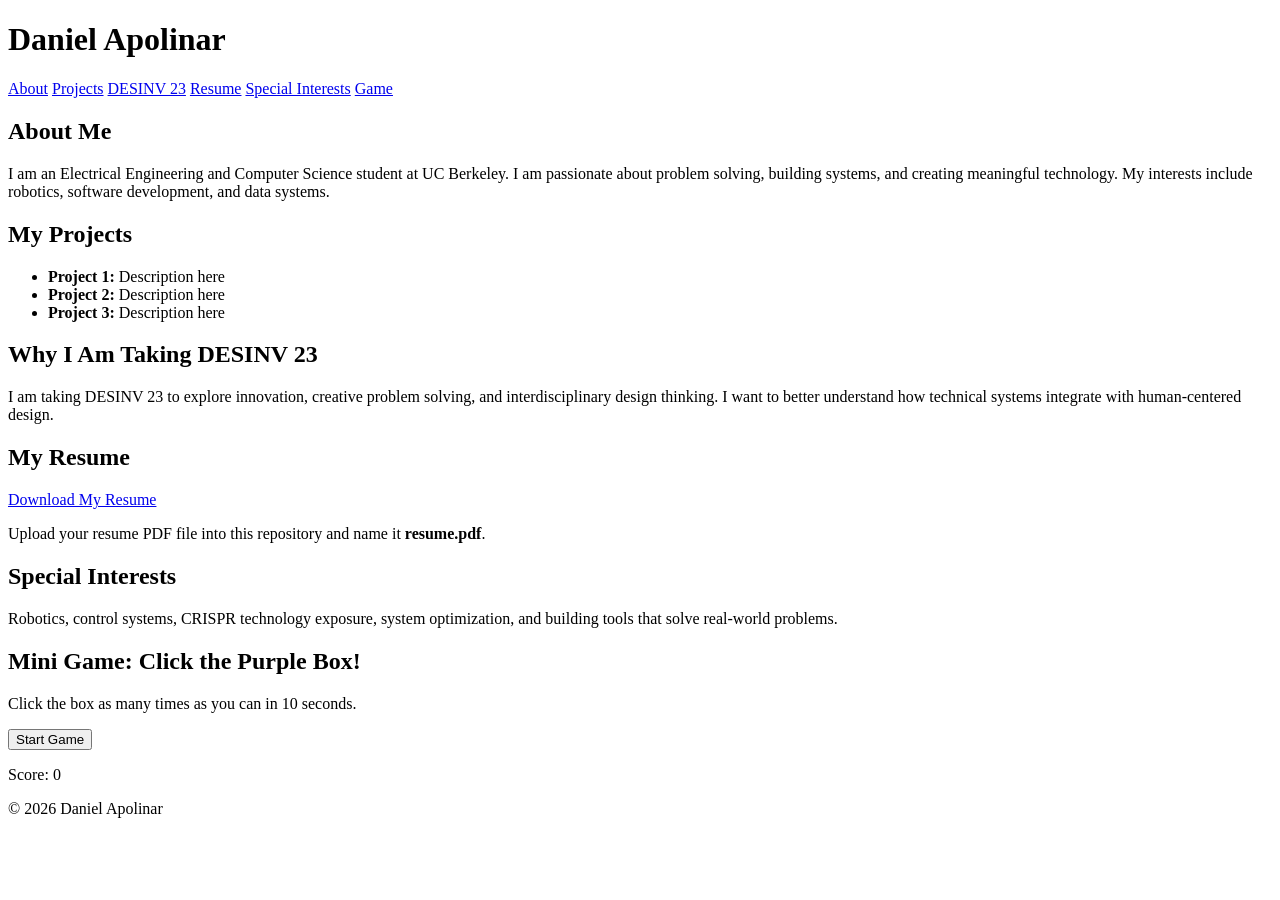
==== index.html @ 6a98bcee "Create index.html" ====
<!DOCTYPE html>
<html lang="en">
<head>
    <meta charset="UTF-8">
    <title>Daniel Apolinar</title>
    <link rel="stylesheet" href="style.css">
</head>
<body>

    <header>
        <h1>Daniel Apolinar</h1>
        <nav>
            <a href="#about">About</a>
            <a href="#projects">Projects</a>
            <a href="#desinv">DESINV 23</a>
            <a href="#resume">Resume</a>
            <a href="#interests">Special Interests</a>
            <a href="#game">Game</a>
        </nav>
    </header>

    <section id="about">
        <h2>About Me</h2>
        <p>
            I am an Electrical Engineering and Computer Science student at UC Berkeley.
            I am passionate about problem solving, building systems, and creating meaningful
            technology. My interests include robotics, software development, and data systems.
        </p>
    </section>

    <section id="projects">
        <h2>My Projects</h2>
        <ul>
            <li><strong>Project 1:</strong> Description here</li>
            <li><strong>Project 2:</strong> Description here</li>
            <li><strong>Project 3:</strong> Description here</li>
        </ul>
    </section>

    <section id="desinv">
        <h2>Why I Am Taking DESINV 23</h2>
        <p>
            I am taking DESINV 23 to explore innovation, creative problem solving,
            and interdisciplinary design thinking. I want to better understand how
            technical systems integrate with human-centered design.
        </p>
    </section>

    <section id="resume">
        <h2>My Resume</h2>
        <p>
            <a href="resume.pdf" target="_blank" class="button">Download My Resume</a>
        </p>
        <p>Upload your resume PDF file into this repository and name it <strong>resume.pdf</strong>.</p>
    </section>

    <section id="interests">
        <h2>Special Interests</h2>
        <p>
            Robotics, control systems, CRISPR technology exposure, system optimization,
            and building tools that solve real-world problems.
        </p>
    </section>

    <section id="game">
        <h2>Mini Game: Click the Purple Box!</h2>
        <p>Click the box as many times as you can in 10 seconds.</p>
        <button id="startBtn">Start Game</button>
        <div id="gameArea">
            <div id="box"></div>
        </div>
        <p>Score: <span id="score">0</span></p>
        <p id="timer"></p>
    </section>

    <footer>
        <p>© 2026 Daniel Apolinar</p>
    </footer>

<script src="script.js"></script>
</body>
</html>
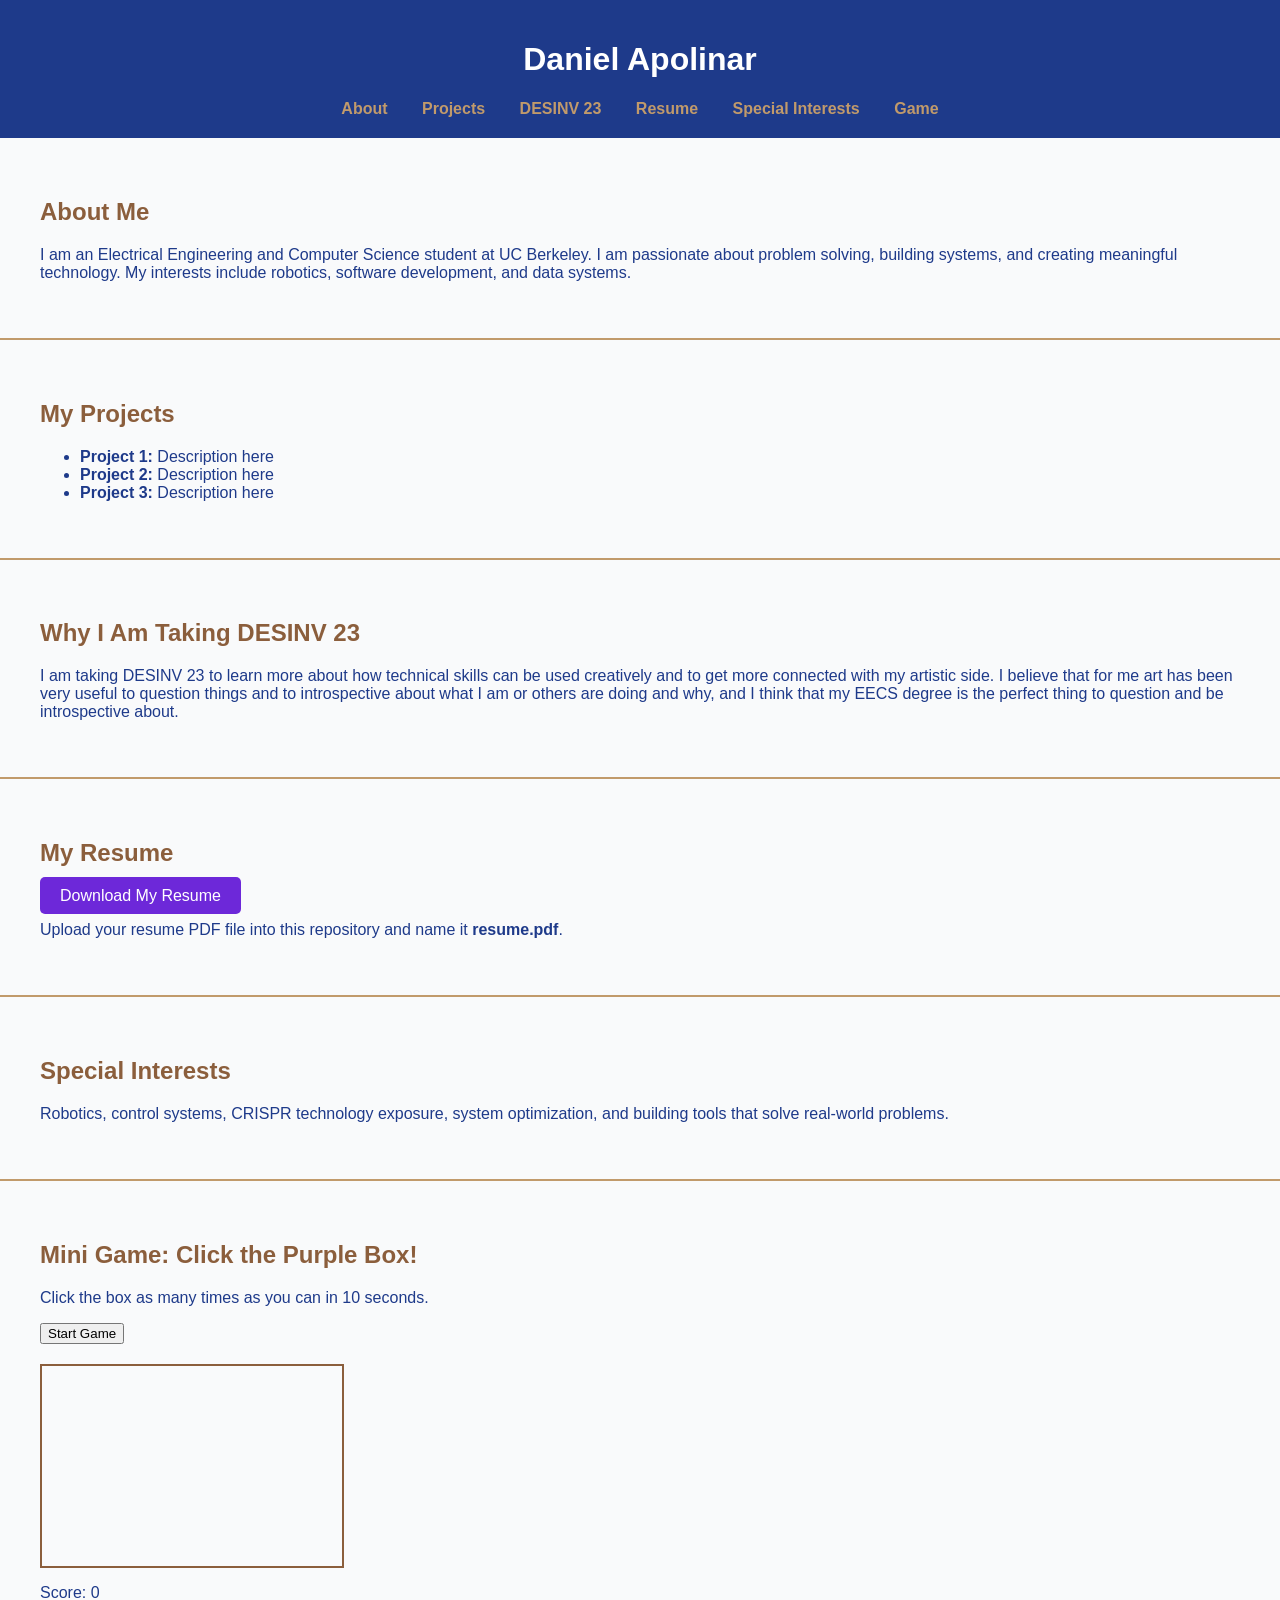
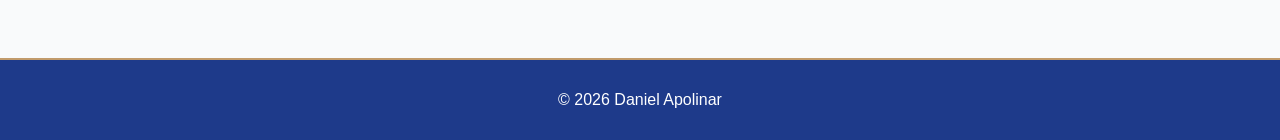
==== commit a640ed84: "Update index.html" ====
--- a/index.html
+++ b/index.html
@@ -40,9 +40,9 @@
     <section id="desinv">
         <h2>Why I Am Taking DESINV 23</h2>
         <p>
-            I am taking DESINV 23 to explore innovation, creative problem solving,
-            and interdisciplinary design thinking. I want to better understand how
-            technical systems integrate with human-centered design.
+            I am taking DESINV 23 to learn more about how technical skills can be used creatively and to get more connected with my artistic side.
+            I believe that for me art has been very useful to question things and to introspective about what I am or others are doing and why, 
+            and I think that my EECS degree is the perfect thing to question and be introspective about. 
         </p>
     </section>
 
--- a/style.css
+++ b/style.css
@@ -0,0 +1,69 @@
+body {
+    font-family: Arial, sans-serif;
+    margin: 0;
+    background-color: #F9FAFB;
+    color: #1E3A8A;
+}
+
+header {
+    background-color: #1E3A8A;
+    color: white;
+    padding: 20px;
+    text-align: center;
+}
+
+nav a {
+    color: #C19A6B;
+    margin: 0 15px;
+    text-decoration: none;
+    font-weight: bold;
+}
+
+nav a:hover {
+    color: #6D28D9;
+}
+
+section {
+    padding: 40px;
+    border-bottom: 2px solid #C19A6B;
+}
+
+h2 {
+    color: #8B5E3C;
+}
+
+.button {
+    background-color: #6D28D9;
+    color: white;
+    padding: 10px 20px;
+    text-decoration: none;
+    border-radius: 5px;
+}
+
+.button:hover {
+    background-color: #3B82F6;
+}
+
+#gameArea {
+    position: relative;
+    width: 300px;
+    height: 200px;
+    border: 2px solid #8B5E3C;
+    margin-top: 20px;
+}
+
+#box {
+    width: 40px;
+    height: 40px;
+    background-color: #6D28D9;
+    position: absolute;
+    display: none;
+    cursor: pointer;
+}
+
+footer {
+    background-color: #1E3A8A;
+    color: white;
+    text-align: center;
+    padding: 15px;
+}
